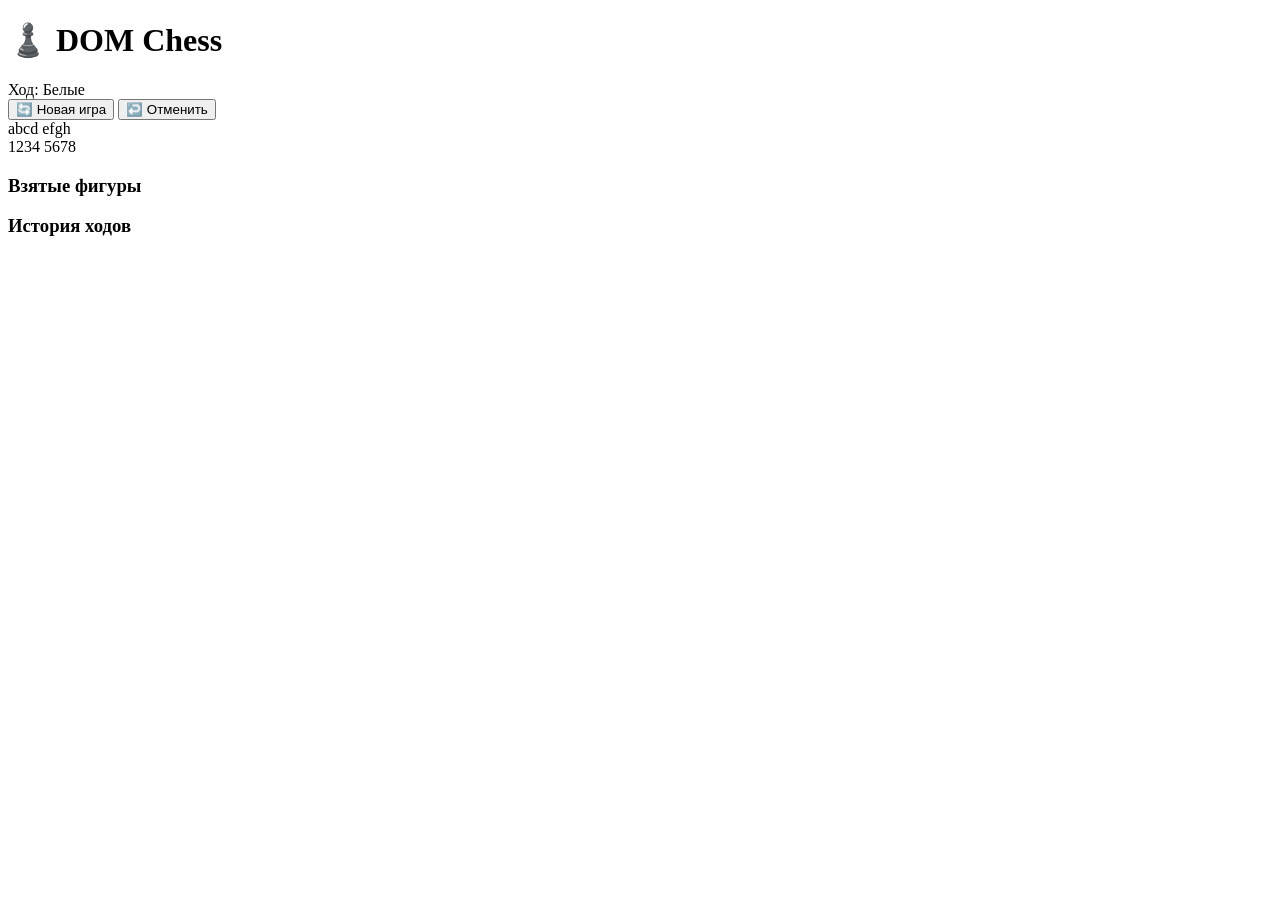
==== chess-game/index.html @ efec9c12 "Create index.html" ====
<!DOCTYPE html>
<html lang="ru">
<head>
    <meta charset="UTF-8">
    <meta name="viewport" content="width=device-width, initial-scale=1.0">
    <title>DOM Chess | Современные шахматы</title>
    <link rel="stylesheet" href="css/style.css">
</head>
<body>
    <div class="chess-container">
        <div class="game-header">
            <h1>♟️ DOM Chess</h1>
            <div class="game-status">
                <div class="turn-indicator">
                    <span class="turn-label">Ход:</span>
                    <span class="turn-player white-turn">Белые</span>
                </div>
                <div class="game-controls">
                    <button class="btn new-game-btn" id="newGameBtn">🔄 Новая игра</button>
                    <button class="btn undo-btn" id="undoBtn">↩️ Отменить</button>
                </div>
            </div>
        </div>

        <div class="board-wrapper">
            <div class="board-container">
                <div class="board" id="chessBoard"></div>
                <div class="coordinates">
                    <div class="files">
                        <span>a</span><span>b</span><span>c</span><span>d</span>
                        <span>e</span><span>f</span><span>g</span><span>h</span>
                    </div>
                    <div class="ranks">
                        <span>1</span><span>2</span><span>3</span><span>4</span>
                        <span>5</span><span>6</span><span>7</span><span>8</span>
                    </div>
                </div>
            </div>

            <div class="captured-pieces">
                <h3>Взятые фигуры</h3>
                <div class="captured-white"></div>
                <div class="captured-black"></div>
            </div>
        </div>

        <div class="game-footer">
            <div class="move-history">
                <h3>История ходов</h3>
                <div class="moves-list" id="moveHistory"></div>
            </div>
        </div>
    </div>

    <script src="js/utils.js"></script>
    <script src="js/pieces.js"></script>
    <script src="js/board.js"></script>
    <script src="js/game.js"></script>
</body>
</html>
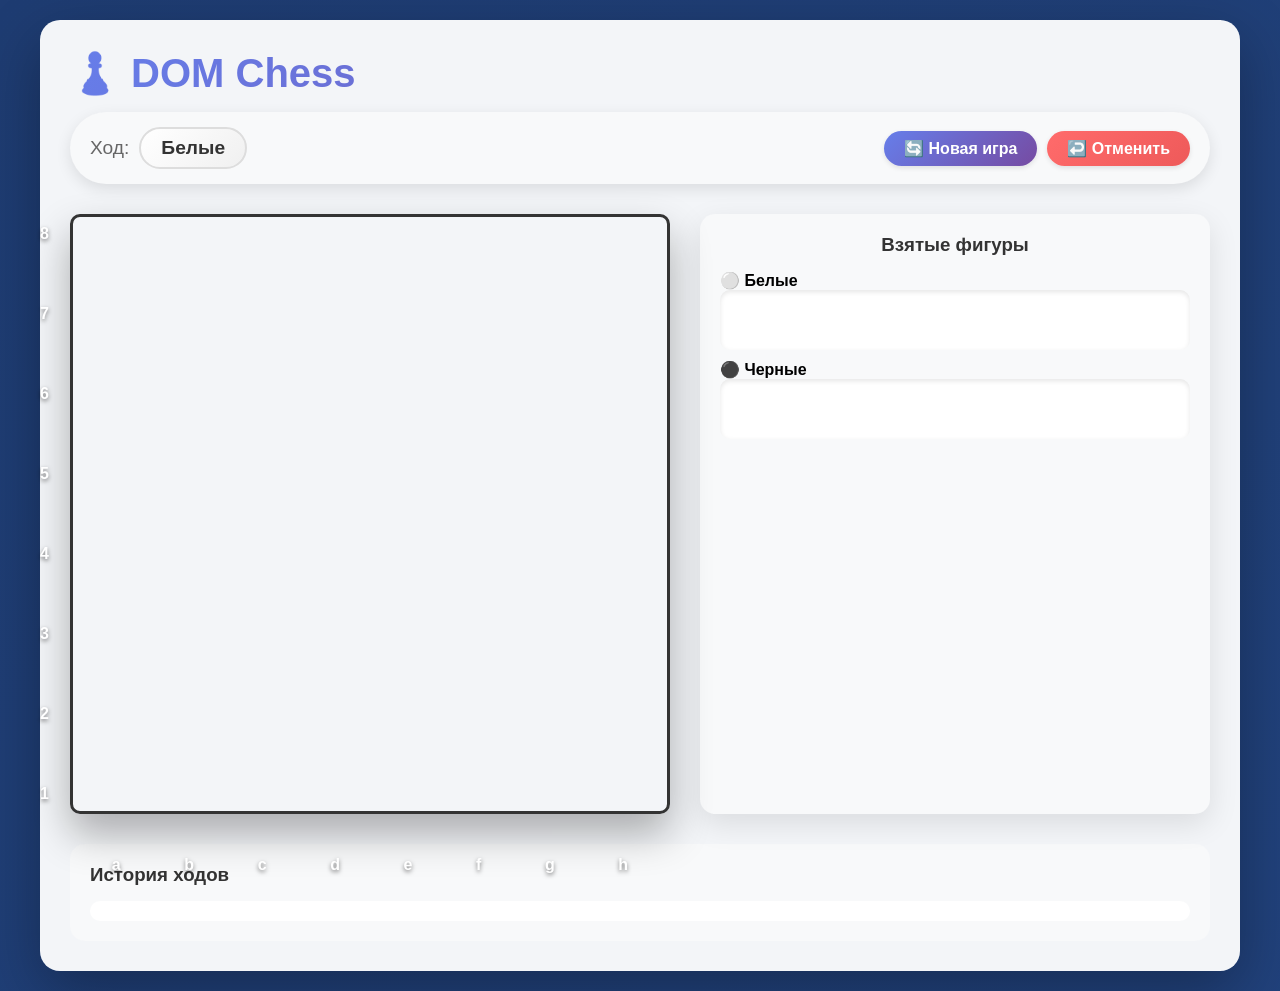
==== commit 68af46f0: "Update index.html" ====
--- a/chess-game/index.html
+++ b/chess-game/index.html
@@ -3,24 +3,24 @@
 <head>
     <meta charset="UTF-8">
     <meta name="viewport" content="width=device-width, initial-scale=1.0">
-    <title>DOM Chess | Современные шахматы</title>
+    <title>DOM Chess | Практическая работа №5</title>
     <link rel="stylesheet" href="css/style.css">
 </head>
 <body>
     <div class="chess-container">
-        <div class="game-header">
+        <header class="game-header">
             <h1>♟️ DOM Chess</h1>
             <div class="game-status">
                 <div class="turn-indicator">
                     <span class="turn-label">Ход:</span>
-                    <span class="turn-player white-turn">Белые</span>
+                    <span class="turn-player white-turn" id="turnIndicator">Белые</span>
                 </div>
                 <div class="game-controls">
                     <button class="btn new-game-btn" id="newGameBtn">🔄 Новая игра</button>
                     <button class="btn undo-btn" id="undoBtn">↩️ Отменить</button>
                 </div>
             </div>
-        </div>
+        </header>
 
         <div class="board-wrapper">
             <div class="board-container">
@@ -31,25 +31,31 @@
                         <span>e</span><span>f</span><span>g</span><span>h</span>
                     </div>
                     <div class="ranks">
-                        <span>1</span><span>2</span><span>3</span><span>4</span>
-                        <span>5</span><span>6</span><span>7</span><span>8</span>
+                        <span>8</span><span>7</span><span>6</span><span>5</span>
+                        <span>4</span><span>3</span><span>2</span><span>1</span>
                     </div>
                 </div>
             </div>
 
             <div class="captured-pieces">
                 <h3>Взятые фигуры</h3>
-                <div class="captured-white"></div>
-                <div class="captured-black"></div>
+                <div class="captured-section">
+                    <h4>⚪ Белые</h4>
+                    <div class="captured-white" id="capturedWhite"></div>
+                </div>
+                <div class="captured-section">
+                    <h4>⚫ Черные</h4>
+                    <div class="captured-black" id="capturedBlack"></div>
+                </div>
             </div>
         </div>
 
-        <div class="game-footer">
+        <footer class="game-footer">
             <div class="move-history">
                 <h3>История ходов</h3>
                 <div class="moves-list" id="moveHistory"></div>
             </div>
-        </div>
+        </footer>
     </div>
 
     <script src="js/utils.js"></script>
--- a/chess-game/css/style.css
+++ b/chess-game/css/style.css
@@ -0,0 +1,468 @@
+/* Современный дизайн с анимациями */
+* {
+    margin: 0;
+    padding: 0;
+    box-sizing: border-box;
+}
+
+body {
+    font-family: 'Segoe UI', Tahoma, Geneva, Verdana, sans-serif;
+    background: linear-gradient(135deg, #1e3c72 0%, #2a5298 100%);
+    min-height: 100vh;
+    display: flex;
+    justify-content: center;
+    align-items: center;
+    padding: 20px;
+    animation: gradientBG 15s ease infinite;
+    background-size: 400% 400%;
+}
+
+@keyframes gradientBG {
+    0% { background-position: 0% 50%; }
+    50% { background-position: 100% 50%; }
+    100% { background-position: 0% 50%; }
+}
+
+.chess-container {
+    max-width: 1200px;
+    width: 100%;
+    background: rgba(255, 255, 255, 0.95);
+    backdrop-filter: blur(10px);
+    border-radius: 20px;
+    padding: 30px;
+    box-shadow: 0 20px 60px rgba(0, 0, 0, 0.3);
+    animation: slideUp 0.8s cubic-bezier(0.68, -0.55, 0.265, 1.55);
+}
+
+@keyframes slideUp {
+    from {
+        opacity: 0;
+        transform: translateY(50px);
+    }
+    to {
+        opacity: 1;
+        transform: translateY(0);
+    }
+}
+
+.game-header {
+    margin-bottom: 30px;
+}
+
+.game-header h1 {
+    font-size: 2.5em;
+    background: linear-gradient(135deg, #667eea, #764ba2);
+    -webkit-background-clip: text;
+    -webkit-text-fill-color: transparent;
+    margin-bottom: 15px;
+    animation: titleGlow 2s ease-in-out infinite;
+}
+
+@keyframes titleGlow {
+    0%, 100% { filter: drop-shadow(0 0 5px rgba(102, 126, 234, 0.3)); }
+    50% { filter: drop-shadow(0 0 20px rgba(102, 126, 234, 0.6)); }
+}
+
+.game-status {
+    display: flex;
+    justify-content: space-between;
+    align-items: center;
+    flex-wrap: wrap;
+    gap: 20px;
+    background: #f8f9fa;
+    padding: 15px 20px;
+    border-radius: 50px;
+    box-shadow: 0 5px 15px rgba(0, 0, 0, 0.1);
+}
+
+.turn-indicator {
+    display: flex;
+    align-items: center;
+    gap: 10px;
+    font-size: 1.2em;
+}
+
+.turn-label {
+    color: #666;
+    font-weight: 500;
+}
+
+.turn-player {
+    padding: 8px 20px;
+    border-radius: 30px;
+    font-weight: 600;
+    transition: all 0.3s ease;
+    position: relative;
+    overflow: hidden;
+}
+
+.turn-player::before {
+    content: '';
+    position: absolute;
+    top: 0;
+    left: -100%;
+    width: 100%;
+    height: 100%;
+    background: linear-gradient(90deg, transparent, rgba(255, 255, 255, 0.3), transparent);
+    transition: left 0.5s ease;
+}
+
+.turn-player:hover::before {
+    left: 100%;
+}
+
+.white-turn {
+    background: linear-gradient(135deg, #fff, #f0f0f0);
+    color: #333;
+    border: 2px solid #ddd;
+}
+
+.black-turn {
+    background: linear-gradient(135deg, #333, #000);
+    color: white;
+    border: 2px solid #666;
+}
+
+.game-controls {
+    display: flex;
+    gap: 10px;
+}
+
+.btn {
+    padding: 8px 20px;
+    border: none;
+    border-radius: 30px;
+    font-size: 1em;
+    font-weight: 600;
+    cursor: pointer;
+    transition: all 0.3s cubic-bezier(0.68, -0.55, 0.265, 1.55);
+    background: white;
+    color: #333;
+    box-shadow: 0 2px 5px rgba(0, 0, 0, 0.1);
+}
+
+.btn:hover {
+    transform: translateY(-2px) scale(1.05);
+    box-shadow: 0 5px 15px rgba(0, 0, 0, 0.2);
+}
+
+.btn:active {
+    transform: translateY(0) scale(0.95);
+}
+
+.new-game-btn {
+    background: linear-gradient(135deg, #667eea, #764ba2);
+    color: white;
+}
+
+.undo-btn {
+    background: linear-gradient(135deg, #ff6b6b, #ee5a5a);
+    color: white;
+}
+
+.board-wrapper {
+    display: flex;
+    gap: 30px;
+    margin-top: 30px;
+    flex-wrap: wrap;
+}
+
+.board-container {
+    position: relative;
+    flex: 0 0 auto;
+}
+
+.board {
+    display: grid;
+    grid-template-columns: repeat(8, 1fr);
+    width: 600px;
+    height: 600px;
+    border: 3px solid #333;
+    border-radius: 10px;
+    overflow: hidden;
+    box-shadow: 0 20px 40px rgba(0, 0, 0, 0.3);
+    transition: transform 0.3s ease;
+}
+
+.board:hover {
+    transform: scale(1.02);
+}
+
+.cell {
+    display: flex;
+    justify-content: center;
+    align-items: center;
+    font-size: 2.5em;
+    cursor: pointer;
+    transition: all 0.3s cubic-bezier(0.68, -0.55, 0.265, 1.55);
+    position: relative;
+    user-select: none;
+}
+
+.cell::after {
+    content: '';
+    position: absolute;
+    top: 0;
+    left: 0;
+    right: 0;
+    bottom: 0;
+    pointer-events: none;
+    border-radius: 50%;
+    transform: scale(0);
+    transition: transform 0.3s ease;
+}
+
+.cell.light {
+    background-color: #f0d9b5;
+}
+
+.cell.dark {
+    background-color: #b58863;
+}
+
+.cell.selected {
+    box-shadow: inset 0 0 0 4px #ffd700;
+    transform: scale(1.05);
+    z-index: 10;
+}
+
+.cell.valid-move {
+    cursor: pointer;
+}
+
+.cell.valid-move::after {
+    content: '';
+    position: absolute;
+    width: 20px;
+    height: 20px;
+    background: rgba(0, 255, 0, 0.4);
+    border-radius: 50%;
+    transform: scale(1);
+    animation: pulse 1.5s ease-in-out infinite;
+}
+
+.cell.valid-capture::after {
+    content: '';
+    position: absolute;
+    width: 30px;
+    height: 30px;
+    border: 3px solid rgba(255, 0, 0, 0.6);
+    border-radius: 50%;
+    transform: scale(1);
+    animation: pulse-red 1.5s ease-in-out infinite;
+}
+
+.cell.in-check {
+    background-color: rgba(255, 0, 0, 0.3) !important;
+    animation: shake 0.5s ease-in-out;
+}
+
+@keyframes pulse {
+    0%, 100% { transform: scale(0.8); opacity: 0.5; }
+    50% { transform: scale(1.2); opacity: 1; }
+}
+
+@keyframes pulse-red {
+    0%, 100% { transform: scale(0.9); opacity: 0.7; }
+    50% { transform: scale(1.1); opacity: 1; }
+}
+
+@keyframes shake {
+    0%, 100% { transform: translateX(0); }
+    25% { transform: translateX(-5px); }
+    75% { transform: translateX(5px); }
+}
+
+.cell:hover:not(.selected) {
+    transform: scale(1.1);
+    z-index: 20;
+    box-shadow: 0 0 20px rgba(0, 0, 0, 0.3);
+}
+
+.coordinates {
+    position: absolute;
+    top: -30px;
+    left: 0;
+    right: 0;
+    bottom: -30px;
+    pointer-events: none;
+}
+
+.files {
+    position: absolute;
+    bottom: -30px;
+    left: 0;
+    right: 0;
+    display: flex;
+    justify-content: space-around;
+    padding: 0 10px;
+    color: white;
+    font-weight: 600;
+    text-shadow: 0 2px 4px rgba(0, 0, 0, 0.5);
+}
+
+.ranks {
+    position: absolute;
+    top: 0;
+    left: -30px;
+    bottom: 0;
+    display: flex;
+    flex-direction: column;
+    justify-content: space-around;
+    padding: 10px 0;
+    color: white;
+    font-weight: 600;
+    text-shadow: 0 2px 4px rgba(0, 0, 0, 0.5);
+}
+
+.captured-pieces {
+    flex: 1;
+    min-width: 200px;
+    background: #f8f9fa;
+    border-radius: 15px;
+    padding: 20px;
+    box-shadow: 0 10px 30px rgba(0, 0, 0, 0.1);
+}
+
+.captured-pieces h3 {
+    color: #333;
+    margin-bottom: 15px;
+    text-align: center;
+}
+
+.captured-white, .captured-black {
+    min-height: 60px;
+    background: white;
+    border-radius: 10px;
+    padding: 10px;
+    margin-bottom: 10px;
+    font-size: 1.5em;
+    display: flex;
+    flex-wrap: wrap;
+    gap: 5px;
+    box-shadow: inset 0 2px 5px rgba(0, 0, 0, 0.1);
+}
+
+.game-footer {
+    margin-top: 30px;
+}
+
+.move-history {
+    background: #f8f9fa;
+    border-radius: 15px;
+    padding: 20px;
+}
+
+.move-history h3 {
+    color: #333;
+    margin-bottom: 15px;
+}
+
+.moves-list {
+    max-height: 100px;
+    overflow-y: auto;
+    display: flex;
+    flex-wrap: wrap;
+    gap: 10px;
+    padding: 10px;
+    background: white;
+    border-radius: 10px;
+    font-family: monospace;
+}
+
+.move-item {
+    padding: 5px 10px;
+    background: linear-gradient(135deg, #667eea, #764ba2);
+    color: white;
+    border-radius: 5px;
+    font-size: 0.9em;
+    animation: slideIn 0.3s ease-out;
+}
+
+@keyframes slideIn {
+    from {
+        opacity: 0;
+        transform: translateX(-20px);
+    }
+    to {
+        opacity: 1;
+        transform: translateX(0);
+    }
+}
+
+/* Адаптивность */
+@media (max-width: 900px) {
+    .board-wrapper {
+        justify-content: center;
+    }
+    
+    .board {
+        width: 500px;
+        height: 500px;
+    }
+    
+    .cell {
+        font-size: 2em;
+    }
+}
+
+@media (max-width: 600px) {
+    .board {
+        width: 350px;
+        height: 350px;
+    }
+    
+    .cell {
+        font-size: 1.5em;
+    }
+    
+    .game-status {
+        flex-direction: column;
+    }
+    
+    .coordinates {
+        display: none;
+    }
+}
+
+/* Анимация для фигур */
+@keyframes pieceAppear {
+    from {
+        opacity: 0;
+        transform: scale(0);
+    }
+    to {
+        opacity: 1;
+        transform: scale(1);
+    }
+}
+
+.cell {
+    animation: pieceAppear 0.5s ease-out;
+}
+
+/* Стили для уведомлений */
+.notification {
+    position: fixed;
+    top: 20px;
+    right: 20px;
+    padding: 15px 25px;
+    background: linear-gradient(135deg, #667eea, #764ba2);
+    color: white;
+    border-radius: 50px;
+    font-weight: 600;
+    box-shadow: 0 10px 30px rgba(0, 0, 0, 0.3);
+    animation: slideInRight 0.3s ease-out;
+    z-index: 1000;
+}
+
+@keyframes slideInRight {
+    from {
+        transform: translateX(100%);
+        opacity: 0;
+    }
+    to {
+        transform: translateX(0);
+        opacity: 1;
+    }
+}
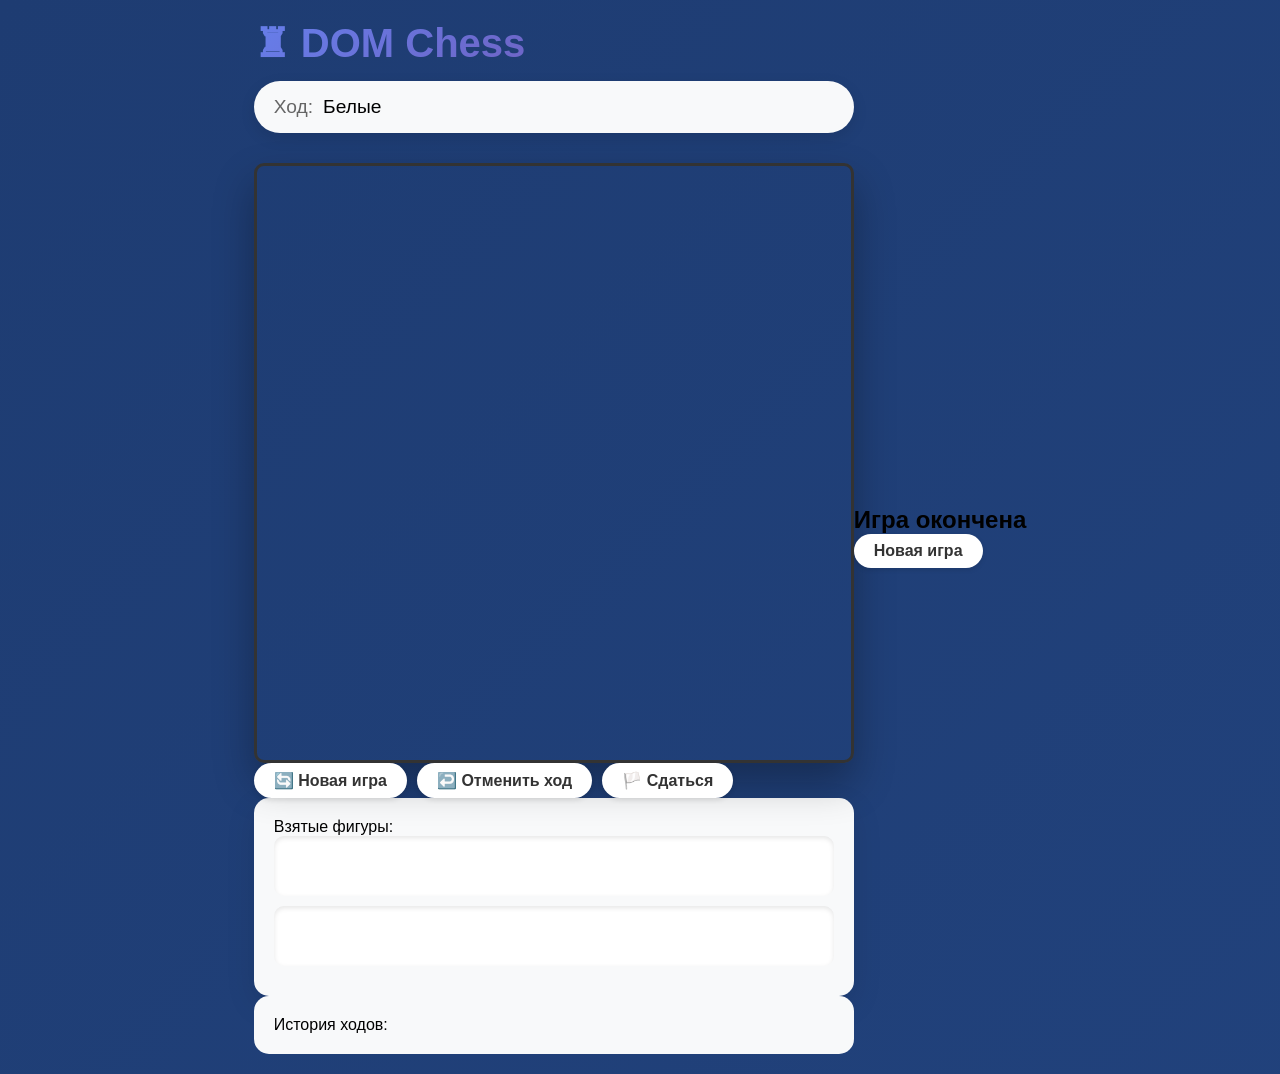
==== commit e279e689: "Update index.html" ====
--- a/chess-game/index.html
+++ b/chess-game/index.html
@@ -3,59 +3,51 @@
 <head>
     <meta charset="UTF-8">
     <meta name="viewport" content="width=device-width, initial-scale=1.0">
-    <title>DOM Chess | Практическая работа №5</title>
+    <title>♜ DOM Chess | Современные шахматы</title>
     <link rel="stylesheet" href="css/style.css">
 </head>
 <body>
-    <div class="chess-container">
-        <header class="game-header">
-            <h1>♟️ DOM Chess</h1>
+    <div class="game-container">
+        <div class="game-header">
+            <h1>♜ DOM Chess</h1>
             <div class="game-status">
                 <div class="turn-indicator">
                     <span class="turn-label">Ход:</span>
-                    <span class="turn-player white-turn" id="turnIndicator">Белые</span>
+                    <span class="current-player" id="currentPlayer">Белые</span>
                 </div>
-                <div class="game-controls">
-                    <button class="btn new-game-btn" id="newGameBtn">🔄 Новая игра</button>
-                    <button class="btn undo-btn" id="undoBtn">↩️ Отменить</button>
-                </div>
-            </div>
-        </header>
-
-        <div class="board-wrapper">
-            <div class="board-container">
-                <div class="board" id="chessBoard"></div>
-                <div class="coordinates">
-                    <div class="files">
-                        <span>a</span><span>b</span><span>c</span><span>d</span>
-                        <span>e</span><span>f</span><span>g</span><span>h</span>
-                    </div>
-                    <div class="ranks">
-                        <span>8</span><span>7</span><span>6</span><span>5</span>
-                        <span>4</span><span>3</span><span>2</span><span>1</span>
-                    </div>
-                </div>
-            </div>
-
-            <div class="captured-pieces">
-                <h3>Взятые фигуры</h3>
-                <div class="captured-section">
-                    <h4>⚪ Белые</h4>
-                    <div class="captured-white" id="capturedWhite"></div>
-                </div>
-                <div class="captured-section">
-                    <h4>⚫ Черные</h4>
-                    <div class="captured-black" id="capturedBlack"></div>
-                </div>
+                <div class="check-indicator" id="checkIndicator" style="display: none;">⚡ Шах!</div>
             </div>
         </div>
 
-        <footer class="game-footer">
-            <div class="move-history">
-                <h3>История ходов</h3>
-                <div class="moves-list" id="moveHistory"></div>
+        <div class="board-wrapper">
+            <div class="board" id="chessBoard"></div>
+        </div>
+
+        <div class="game-controls">
+            <button class="btn" id="newGameBtn">🔄 Новая игра</button>
+            <button class="btn" id="undoBtn" disabled>↩️ Отменить ход</button>
+            <button class="btn" id="resignBtn">🏳️ Сдаться</button>
+        </div>
+
+        <div class="captured-pieces">
+            <div class="captured-title">Взятые фигуры:</div>
+            <div class="captured-container">
+                <div class="captured-white" id="capturedWhite"></div>
+                <div class="captured-black" id="capturedBlack"></div>
             </div>
-        </footer>
+        </div>
+
+        <div class="move-history">
+            <div class="history-title">История ходов:</div>
+            <div class="history-list" id="moveHistory"></div>
+        </div>
+    </div>
+
+    <div class="modal" id="gameOverModal">
+        <div class="modal-content">
+            <h2 id="gameOverMessage">Игра окончена</h2>
+            <button class="btn" id="modalNewGameBtn">Новая игра</button>
+        </div>
     </div>
 
     <script src="js/utils.js"></script>
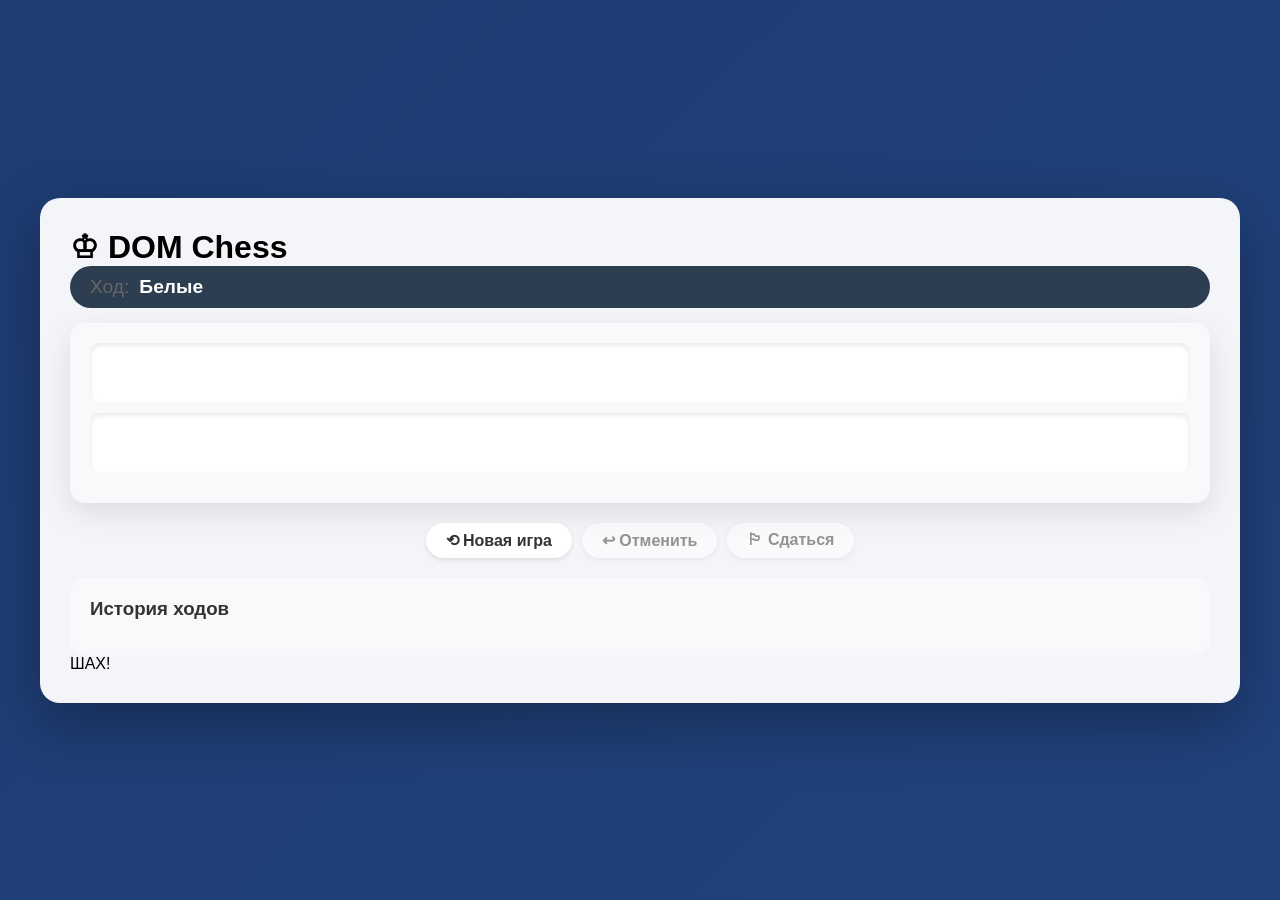
==== commit 27437ae6: "Update index.html" ====
--- a/chess-game/index.html
+++ b/chess-game/index.html
@@ -3,51 +3,38 @@
 <head>
     <meta charset="UTF-8">
     <meta name="viewport" content="width=device-width, initial-scale=1.0">
-    <title>♜ DOM Chess | Современные шахматы</title>
+    <title>♜ DOM Chess | Практическая работа №5</title>
     <link rel="stylesheet" href="css/style.css">
 </head>
 <body>
     <div class="game-container">
-        <div class="game-header">
-            <h1>♜ DOM Chess</h1>
-            <div class="game-status">
-                <div class="turn-indicator">
-                    <span class="turn-label">Ход:</span>
-                    <span class="current-player" id="currentPlayer">Белые</span>
-                </div>
-                <div class="check-indicator" id="checkIndicator" style="display: none;">⚡ Шах!</div>
+        <h1>♔ DOM Chess</h1>
+        
+        <div class="game-info">
+            <div class="turn-indicator">
+                <span class="turn-label">Ход:</span>
+                <span id="current-turn" class="turn-white">Белые</span>
+            </div>
+            <div class="captured-pieces">
+                <div class="captured-white"></div>
+                <div class="captured-black"></div>
+            </div>
+            <div class="game-controls">
+                <button id="new-game-btn" class="btn">⟲ Новая игра</button>
+                <button id="undo-btn" class="btn" disabled>↩ Отменить</button>
+                <button id="resign-btn" class="btn" disabled>🏳 Сдаться</button>
             </div>
         </div>
 
-        <div class="board-wrapper">
-            <div class="board" id="chessBoard"></div>
+        <div id="chessboard" class="chessboard"></div>
+
+        <div class="move-history">
+            <h3>История ходов</h3>
+            <div id="move-list" class="move-list"></div>
         </div>
 
-        <div class="game-controls">
-            <button class="btn" id="newGameBtn">🔄 Новая игра</button>
-            <button class="btn" id="undoBtn" disabled>↩️ Отменить ход</button>
-            <button class="btn" id="resignBtn">🏳️ Сдаться</button>
-        </div>
-
-        <div class="captured-pieces">
-            <div class="captured-title">Взятые фигуры:</div>
-            <div class="captured-container">
-                <div class="captured-white" id="capturedWhite"></div>
-                <div class="captured-black" id="capturedBlack"></div>
-            </div>
-        </div>
-
-        <div class="move-history">
-            <div class="history-title">История ходов:</div>
-            <div class="history-list" id="moveHistory"></div>
-        </div>
-    </div>
-
-    <div class="modal" id="gameOverModal">
-        <div class="modal-content">
-            <h2 id="gameOverMessage">Игра окончена</h2>
-            <button class="btn" id="modalNewGameBtn">Новая игра</button>
-        </div>
+        <div id="check-message" class="check-message hidden">ШАХ!</div>
+        <div id="game-over-message" class="game-over-message hidden"></div>
     </div>
 
     <script src="js/utils.js"></script>
--- a/chess-game/css/style.css
+++ b/chess-game/css/style.css
@@ -1,4 +1,311 @@
-/* Современный дизайн с анимациями */
+* {
+    margin: 0;
+    padding: 0;
+    box-sizing: border-box;
+}
+
+:root {
+    --light-square: #f0d9b5;
+    --dark-square: #b58863;
+    --highlight-move: rgba(144, 238, 144, 0.6);
+    --highlight-capture: rgba(255, 99, 71, 0.6);
+    --selected-border: #4a90e2;
+    --check-bg: rgba(255, 0, 0, 0.3);
+    --hover-bg: rgba(255, 255, 255, 0.3);
+    --primary-color: #2c3e50;
+    --accent-color: #e67e22;
+    --text-light: #ecf0f1;
+    --text-dark: #2c3e50;
+}
+
+body {
+    font-family: -apple-system, BlinkMacSystemFont, 'Segoe UI', Roboto, Oxygen, Ubuntu, sans-serif;
+    background: linear-gradient(135deg, #667eea 0%, #764ba2 100%);
+    min-height: 100vh;
+    display: flex;
+    justify-content: center;
+    align-items: center;
+    padding: 20px;
+}
+
+.game-container {
+    max-width: 1200px;
+    width: 100%;
+    background: rgba(255, 255, 255, 0.95);
+    border-radius: 20px;
+    padding: 30px;
+    box-shadow: 0 20px 60px rgba(0, 0, 0, 0.3);
+}
+
+.game-header {
+    display: flex;
+    justify-content: space-between;
+    align-items: center;
+    margin-bottom: 20px;
+}
+
+.game-header h1 {
+    color: var(--primary-color);
+    font-size: 2em;
+    display: flex;
+    align-items: center;
+    gap: 10px;
+}
+
+.game-status {
+    display: flex;
+    gap: 20px;
+    align-items: center;
+}
+
+.turn-indicator {
+    background: var(--primary-color);
+    color: white;
+    padding: 10px 20px;
+    border-radius: 30px;
+    font-weight: bold;
+}
+
+.current-player {
+    color: var(--accent-color);
+    margin-left: 5px;
+}
+
+.check-indicator {
+    background: #e74c3c;
+    color: white;
+    padding: 10px 20px;
+    border-radius: 30px;
+    font-weight: bold;
+    animation: pulse 1s infinite;
+}
+
+@keyframes pulse {
+    0%, 100% { transform: scale(1); }
+    50% { transform: scale(1.05); }
+}
+
+.board-wrapper {
+    display: flex;
+    justify-content: center;
+    margin: 20px 0;
+}
+
+.board {
+    display: grid;
+    grid-template-columns: repeat(8, 1fr);
+    width: 600px;
+    height: 600px;
+    border: 3px solid var(--primary-color);
+    border-radius: 10px;
+    overflow: hidden;
+    box-shadow: 0 10px 30px rgba(0, 0, 0, 0.2);
+}
+
+.cell {
+    position: relative;
+    display: flex;
+    justify-content: center;
+    align-items: center;
+    font-size: 2.5em;
+    cursor: pointer;
+    transition: all 0.2s ease;
+}
+
+.cell::before {
+    content: '';
+    position: absolute;
+    top: 0;
+    left: 0;
+    right: 0;
+    bottom: 0;
+    pointer-events: none;
+}
+
+.cell:hover::before {
+    background: var(--hover-bg);
+}
+
+.cell.light {
+    background-color: var(--light-square);
+}
+
+.cell.dark {
+    background-color: var(--dark-square);
+}
+
+.cell.selected {
+    border: 3px solid var(--selected-border);
+}
+
+.cell.highlight-move::before {
+    background: var(--highlight-move);
+    border-radius: 50%;
+    width: 30%;
+    height: 30%;
+    margin: auto;
+}
+
+.cell.highlight-capture::before {
+    background: var(--highlight-capture);
+    border: 2px solid #ff4444;
+}
+
+.cell.check {
+    background-color: var(--check-bg) !important;
+}
+
+.game-controls {
+    display: flex;
+    gap: 10px;
+    justify-content: center;
+    margin: 20px 0;
+}
+
+.btn {
+    background: var(--primary-color);
+    color: white;
+    border: none;
+    padding: 12px 30px;
+    border-radius: 30px;
+    font-size: 1em;
+    font-weight: bold;
+    cursor: pointer;
+    transition: all 0.3s ease;
+    display: flex;
+    align-items: center;
+    gap: 5px;
+}
+
+.btn:hover:not(:disabled) {
+    background: var(--accent-color);
+    transform: translateY(-2px);
+    box-shadow: 0 5px 15px rgba(0, 0, 0, 0.2);
+}
+
+.btn:disabled {
+    opacity: 0.5;
+    cursor: not-allowed;
+}
+
+.captured-pieces {
+    background: rgba(44, 62, 80, 0.1);
+    padding: 15px;
+    border-radius: 10px;
+    margin: 15px 0;
+}
+
+.captured-title {
+    font-weight: bold;
+    margin-bottom: 10px;
+    color: var(--primary-color);
+}
+
+.captured-container {
+    display: flex;
+    gap: 20px;
+}
+
+.captured-white, .captured-black {
+    font-size: 2em;
+    display: flex;
+    gap: 5px;
+    flex-wrap: wrap;
+}
+
+.move-history {
+    background: rgba(44, 62, 80, 0.1);
+    padding: 15px;
+    border-radius: 10px;
+    max-height: 150px;
+    overflow-y: auto;
+}
+
+.history-title {
+    font-weight: bold;
+    margin-bottom: 10px;
+    color: var(--primary-color);
+}
+
+.history-list {
+    display: flex;
+    flex-wrap: wrap;
+    gap: 10px;
+}
+
+.history-item {
+    background: white;
+    padding: 5px 10px;
+    border-radius: 5px;
+    font-family: monospace;
+    box-shadow: 0 2px 5px rgba(0, 0, 0, 0.1);
+}
+
+.modal {
+    display: none;
+    position: fixed;
+    top: 0;
+    left: 0;
+    width: 100%;
+    height: 100%;
+    background: rgba(0, 0, 0, 0.5);
+    justify-content: center;
+    align-items: center;
+    z-index: 1000;
+}
+
+.modal-content {
+    background: white;
+    padding: 40px;
+    border-radius: 20px;
+    text-align: center;
+    max-width: 400px;
+}
+
+.modal-content h2 {
+    margin-bottom: 20px;
+    color: var(--primary-color);
+}
+
+@media (max-width: 768px) {
+    .board {
+        width: 400px;
+        height: 400px;
+    }
+
+    .game-container {
+        padding: 15px;
+    }
+
+    .cell {
+        font-size: 1.8em;
+    }
+
+    .btn {
+        padding: 10px 20px;
+        font-size: 0.9em;
+    }
+}
+
+@media (max-width: 480px) {
+    .board {
+        width: 300px;
+        height: 300px;
+    }
+
+    .cell {
+        font-size: 1.3em;
+    }
+
+    .game-header h1 {
+        font-size: 1.5em;
+    }
+
+    .turn-indicator {
+        padding: 8px 15px;
+        font-size: 0.9em;
+    }
+}/* Современный дизайн с анимациями */
 * {
     margin: 0;
     padding: 0;
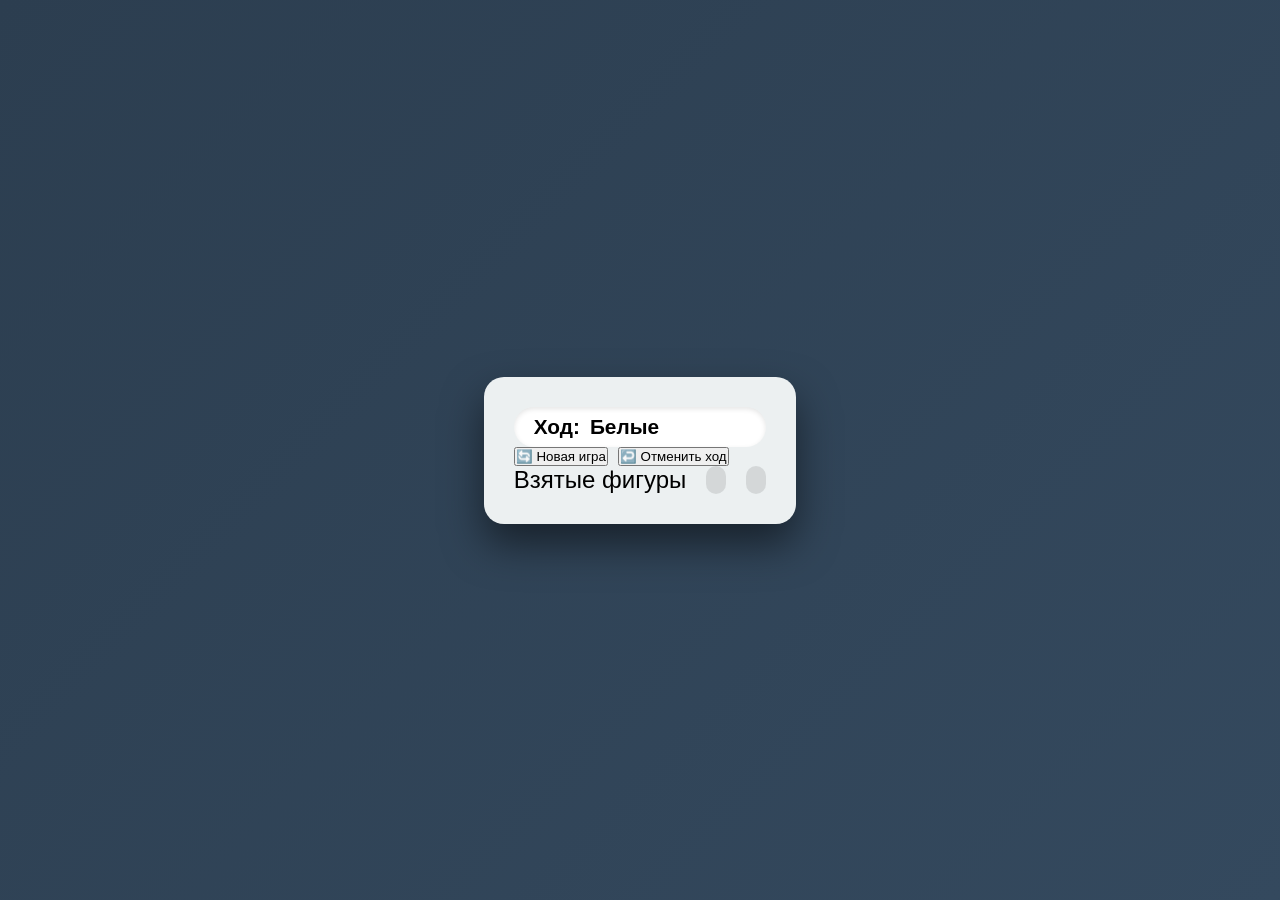
==== commit bc911b90: "Update index.html" ====
--- a/chess-game/index.html
+++ b/chess-game/index.html
@@ -2,44 +2,37 @@
 <html lang="ru">
 <head>
     <meta charset="UTF-8">
-    <meta name="viewport" content="width=device-width, initial-scale=1.0">
-    <title>♜ DOM Chess | Практическая работа №5</title>
+    <meta name="viewport" content="width=device-width, initial-scale=1.0, user-scalable=no">
+    <title>DOM Chess - Шахматы на JavaScript</title>
     <link rel="stylesheet" href="css/style.css">
 </head>
 <body>
-    <div class="game-container">
-        <h1>♔ DOM Chess</h1>
-        
-        <div class="game-info">
-            <div class="turn-indicator">
-                <span class="turn-label">Ход:</span>
-                <span id="current-turn" class="turn-white">Белые</span>
+    <div class="container">
+        <div class="game-container">
+            <div class="info-panel">
+                <div class="player-turn">
+                    <div class="turn-indicator">
+                        <span class="turn-text">Ход:</span>
+                        <span class="current-player">Белые</span>
+                    </div>
+                    <div class="turn-color-indicator white-turn"></div>
+                </div>
+                <div class="game-controls">
+                    <button id="newGameBtn" class="control-btn">🔄 Новая игра</button>
+                    <button id="undoBtn" class="control-btn">↩️ Отменить ход</button>
+                </div>
+                <div class="game-status">
+                    <div class="status-message"></div>
+                </div>
             </div>
+            <div id="chessBoard" class="chess-board"></div>
             <div class="captured-pieces">
+                <div class="captured-title">Взятые фигуры</div>
                 <div class="captured-white"></div>
                 <div class="captured-black"></div>
             </div>
-            <div class="game-controls">
-                <button id="new-game-btn" class="btn">⟲ Новая игра</button>
-                <button id="undo-btn" class="btn" disabled>↩ Отменить</button>
-                <button id="resign-btn" class="btn" disabled>🏳 Сдаться</button>
-            </div>
         </div>
-
-        <div id="chessboard" class="chessboard"></div>
-
-        <div class="move-history">
-            <h3>История ходов</h3>
-            <div id="move-list" class="move-list"></div>
-        </div>
-
-        <div id="check-message" class="check-message hidden">ШАХ!</div>
-        <div id="game-over-message" class="game-over-message hidden"></div>
     </div>
-
-    <script src="js/utils.js"></script>
-    <script src="js/pieces.js"></script>
-    <script src="js/board.js"></script>
-    <script src="js/game.js"></script>
+    <script type="module" src="js/game.js"></script>
 </body>
 </html>
--- a/chess-game/css/style.css
+++ b/chess-game/css/style.css
@@ -2,25 +2,12 @@
     margin: 0;
     padding: 0;
     box-sizing: border-box;
-}
-
-:root {
-    --light-square: #f0d9b5;
-    --dark-square: #b58863;
-    --highlight-move: rgba(144, 238, 144, 0.6);
-    --highlight-capture: rgba(255, 99, 71, 0.6);
-    --selected-border: #4a90e2;
-    --check-bg: rgba(255, 0, 0, 0.3);
-    --hover-bg: rgba(255, 255, 255, 0.3);
-    --primary-color: #2c3e50;
-    --accent-color: #e67e22;
-    --text-light: #ecf0f1;
-    --text-dark: #2c3e50;
+    user-select: none;
 }
 
 body {
-    font-family: -apple-system, BlinkMacSystemFont, 'Segoe UI', Roboto, Oxygen, Ubuntu, sans-serif;
-    background: linear-gradient(135deg, #667eea 0%, #764ba2 100%);
+    font-family: 'Segoe UI', Tahoma, Geneva, Verdana, sans-serif;
+    background: linear-gradient(135deg, #2c3e50, #34495e);
     min-height: 100vh;
     display: flex;
     justify-content: center;
@@ -29,747 +16,307 @@
 }
 
 .game-container {
-    max-width: 1200px;
-    width: 100%;
-    background: rgba(255, 255, 255, 0.95);
+    background: #ecf0f1;
     border-radius: 20px;
     padding: 30px;
-    box-shadow: 0 20px 60px rgba(0, 0, 0, 0.3);
-}
-
-.game-header {
+    box-shadow: 0 20px 40px rgba(0,0,0,0.5);
+    max-width: 1000px;
+    width: 100%;
+}
+
+h1 {
+    text-align: center;
+    color: #2c3e50;
+    margin-bottom: 20px;
+    font-size: 2.2em;
+    letter-spacing: 2px;
+    text-shadow: 2px 2px 4px rgba(0,0,0,0.1);
+}
+
+.game-info {
     display: flex;
     justify-content: space-between;
     align-items: center;
     margin-bottom: 20px;
-}
-
-.game-header h1 {
-    color: var(--primary-color);
-    font-size: 2em;
+    background: #bdc3c7;
+    padding: 15px 20px;
+    border-radius: 12px;
+    flex-wrap: wrap;
+    gap: 15px;
+}
+
+.turn-indicator {
     display: flex;
     align-items: center;
     gap: 10px;
-}
-
-.game-status {
+    font-size: 1.3em;
+    font-weight: bold;
+    background: white;
+    padding: 8px 20px;
+    border-radius: 30px;
+    box-shadow: inset 0 2px 5px rgba(0,0,0,0.1);
+}
+
+.turn-label {
+    color: #7f8c8d;
+}
+
+.turn-white {
+    color: #f1c40f;
+    text-shadow: 0 2px 4px rgba(0,0,0,0.2);
+}
+
+.turn-black {
+    color: #2c3e50;
+    text-shadow: 0 2px 4px rgba(255,255,255,0.3);
+}
+
+.captured-pieces {
     display: flex;
     gap: 20px;
-    align-items: center;
-}
-
-.turn-indicator {
-    background: var(--primary-color);
-    color: white;
-    padding: 10px 20px;
-    border-radius: 30px;
-    font-weight: bold;
-}
-
-.current-player {
-    color: var(--accent-color);
-    margin-left: 5px;
-}
-
-.check-indicator {
-    background: #e74c3c;
-    color: white;
-    padding: 10px 20px;
-    border-radius: 30px;
-    font-weight: bold;
-    animation: pulse 1s infinite;
-}
-
-@keyframes pulse {
-    0%, 100% { transform: scale(1); }
-    50% { transform: scale(1.05); }
-}
-
-.board-wrapper {
-    display: flex;
-    justify-content: center;
-    margin: 20px 0;
-}
-
-.board {
-    display: grid;
-    grid-template-columns: repeat(8, 1fr);
-    width: 600px;
-    height: 600px;
-    border: 3px solid var(--primary-color);
-    border-radius: 10px;
-    overflow: hidden;
-    box-shadow: 0 10px 30px rgba(0, 0, 0, 0.2);
-}
-
-.cell {
-    position: relative;
-    display: flex;
-    justify-content: center;
-    align-items: center;
-    font-size: 2.5em;
-    cursor: pointer;
-    transition: all 0.2s ease;
-}
-
-.cell::before {
-    content: '';
-    position: absolute;
-    top: 0;
-    left: 0;
-    right: 0;
-    bottom: 0;
-    pointer-events: none;
-}
-
-.cell:hover::before {
-    background: var(--hover-bg);
-}
-
-.cell.light {
-    background-color: var(--light-square);
-}
-
-.cell.dark {
-    background-color: var(--dark-square);
-}
-
-.cell.selected {
-    border: 3px solid var(--selected-border);
-}
-
-.cell.highlight-move::before {
-    background: var(--highlight-move);
-    border-radius: 50%;
-    width: 30%;
-    height: 30%;
-    margin: auto;
-}
-
-.cell.highlight-capture::before {
-    background: var(--highlight-capture);
-    border: 2px solid #ff4444;
-}
-
-.cell.check {
-    background-color: var(--check-bg) !important;
+    font-size: 1.5em;
+}
+
+.captured-white, .captured-black {
+    display: flex;
+    gap: 5px;
+    padding: 5px 10px;
+    background: rgba(0,0,0,0.1);
+    border-radius: 20px;
 }
 
 .game-controls {
     display: flex;
     gap: 10px;
-    justify-content: center;
-    margin: 20px 0;
 }
 
 .btn {
-    background: var(--primary-color);
+    background: #3498db;
     color: white;
     border: none;
-    padding: 12px 30px;
-    border-radius: 30px;
+    padding: 8px 16px;
+    border-radius: 25px;
     font-size: 1em;
     font-weight: bold;
     cursor: pointer;
-    transition: all 0.3s ease;
-    display: flex;
+    transition: all 0.2s;
+    box-shadow: 0 4px 6px rgba(0,0,0,0.2);
+}
+
+.btn:hover:not(:disabled) {
+    background: #2980b9;
+    transform: translateY(-2px);
+    box-shadow: 0 6px 8px rgba(0,0,0,0.3);
+}
+
+.btn:disabled {
+    background: #95a5a6;
+    cursor: not-allowed;
+    opacity: 0.7;
+}
+
+.chessboard {
+    display: grid;
+    grid-template-columns: repeat(8, 1fr);
+    aspect-ratio: 1/1;
+    border: 5px solid #2c3e50;
+    border-radius: 10px;
+    overflow: hidden;
+    box-shadow: 0 10px 20px rgba(0,0,0,0.4);
+    margin-bottom: 20px;
+    min-width: 300px;
+    max-width: 800px;
+    margin-left: auto;
+    margin-right: auto;
+}
+
+.cell {
+    display: flex;
+    justify-content: center;
     align-items: center;
-    gap: 5px;
-}
-
-.btn:hover:not(:disabled) {
-    background: var(--accent-color);
-    transform: translateY(-2px);
-    box-shadow: 0 5px 15px rgba(0, 0, 0, 0.2);
-}
-
-.btn:disabled {
-    opacity: 0.5;
-    cursor: not-allowed;
-}
-
-.captured-pieces {
-    background: rgba(44, 62, 80, 0.1);
+    font-size: clamp(2rem, 5vw, 4rem);
+    cursor: pointer;
+    transition: background-color 0.15s, transform 0.1s;
+    position: relative;
+    aspect-ratio: 1/1;
+}
+
+.cell.light {
+    background-color: #f0d9b5;
+}
+
+.cell.dark {
+    background-color: #b58863;
+}
+
+.cell.highlight-move::before {
+    content: "";
+    position: absolute;
+    width: 25%;
+    height: 25%;
+    background-color: rgba(0, 255, 0, 0.5);
+    border-radius: 50%;
+    z-index: 2;
+    pointer-events: none;
+    box-shadow: 0 0 10px rgba(0,255,0,0.5);
+}
+
+.cell.highlight-capture::before {
+    content: "";
+    position: absolute;
+    width: 80%;
+    height: 80%;
+    border: 4px solid rgba(255, 0, 0, 0.6);
+    border-radius: 50%;
+    z-index: 2;
+    pointer-events: none;
+    box-shadow: 0 0 15px rgba(255,0,0,0.5);
+    background-color: rgba(255, 0, 0, 0.1);
+}
+
+.cell.selected {
+    box-shadow: inset 0 0 0 4px #27ae60, 0 0 15px #27ae60;
+    transform: scale(1.02);
+    z-index: 5;
+}
+
+.cell.check {
+    background-color: rgba(255, 0, 0, 0.5) !important;
+    box-shadow: 0 0 20px red;
+    animation: pulse 1s infinite;
+}
+
+@keyframes pulse {
+    0% { background-color: rgba(255, 0, 0, 0.5); }
+    50% { background-color: rgba(255, 0, 0, 0.8); }
+    100% { background-color: rgba(255, 0, 0, 0.5); }
+}
+
+.cell:hover:not(.selected) {
+    filter: brightness(1.2);
+    transform: scale(1.02);
+    z-index: 4;
+}
+
+/* Unicode фигуры */
+.white-piece {
+    color: white;
+    text-shadow: 2px 2px 4px black, 0 0 10px rgba(0,0,0,0.5);
+    filter: drop-shadow(2px 4px 6px black);
+    font-weight: 900;
+}
+
+.black-piece {
+    color: #222;
+    text-shadow: 2px 2px 4px white, 0 0 10px rgba(255,255,255,0.8);
+    filter: drop-shadow(2px 4px 6px black);
+    font-weight: 900;
+}
+
+.move-history {
+    background: #34495e;
+    border-radius: 12px;
     padding: 15px;
-    border-radius: 10px;
-    margin: 15px 0;
-}
-
-.captured-title {
-    font-weight: bold;
-    margin-bottom: 10px;
-    color: var(--primary-color);
-}
-
-.captured-container {
-    display: flex;
-    gap: 20px;
-}
-
-.captured-white, .captured-black {
-    font-size: 2em;
-    display: flex;
-    gap: 5px;
-    flex-wrap: wrap;
-}
-
-.move-history {
-    background: rgba(44, 62, 80, 0.1);
-    padding: 15px;
-    border-radius: 10px;
+    color: white;
     max-height: 150px;
     overflow-y: auto;
 }
 
-.history-title {
-    font-weight: bold;
+.move-history h3 {
     margin-bottom: 10px;
-    color: var(--primary-color);
-}
-
-.history-list {
+    color: #ecf0f1;
+    text-align: center;
+}
+
+.move-list {
     display: flex;
     flex-wrap: wrap;
-    gap: 10px;
-}
-
-.history-item {
-    background: white;
-    padding: 5px 10px;
-    border-radius: 5px;
-    font-family: monospace;
-    box-shadow: 0 2px 5px rgba(0, 0, 0, 0.1);
-}
-
-.modal {
-    display: none;
-    position: fixed;
-    top: 0;
-    left: 0;
-    width: 100%;
-    height: 100%;
-    background: rgba(0, 0, 0, 0.5);
-    justify-content: center;
-    align-items: center;
-    z-index: 1000;
-}
-
-.modal-content {
-    background: white;
-    padding: 40px;
+    gap: 8px 15px;
+    font-family: 'Courier New', monospace;
+    font-size: 1.1em;
+}
+
+.move-item {
+    background: #2c3e50;
+    padding: 4px 10px;
     border-radius: 20px;
-    text-align: center;
-    max-width: 400px;
-}
-
-.modal-content h2 {
-    margin-bottom: 20px;
-    color: var(--primary-color);
-}
-
-@media (max-width: 768px) {
-    .board {
-        width: 400px;
-        height: 400px;
-    }
-
-    .game-container {
-        padding: 15px;
-    }
-
-    .cell {
-        font-size: 1.8em;
-    }
-
-    .btn {
-        padding: 10px 20px;
-        font-size: 0.9em;
-    }
-}
-
-@media (max-width: 480px) {
-    .board {
-        width: 300px;
-        height: 300px;
-    }
-
-    .cell {
-        font-size: 1.3em;
-    }
-
-    .game-header h1 {
-        font-size: 1.5em;
-    }
-
-    .turn-indicator {
-        padding: 8px 15px;
-        font-size: 0.9em;
-    }
-}/* Современный дизайн с анимациями */
-* {
-    margin: 0;
-    padding: 0;
-    box-sizing: border-box;
-}
-
-body {
-    font-family: 'Segoe UI', Tahoma, Geneva, Verdana, sans-serif;
-    background: linear-gradient(135deg, #1e3c72 0%, #2a5298 100%);
-    min-height: 100vh;
-    display: flex;
-    justify-content: center;
-    align-items: center;
-    padding: 20px;
-    animation: gradientBG 15s ease infinite;
-    background-size: 400% 400%;
-}
-
-@keyframes gradientBG {
-    0% { background-position: 0% 50%; }
-    50% { background-position: 100% 50%; }
-    100% { background-position: 0% 50%; }
-}
-
-.chess-container {
-    max-width: 1200px;
-    width: 100%;
-    background: rgba(255, 255, 255, 0.95);
-    backdrop-filter: blur(10px);
-    border-radius: 20px;
-    padding: 30px;
-    box-shadow: 0 20px 60px rgba(0, 0, 0, 0.3);
-    animation: slideUp 0.8s cubic-bezier(0.68, -0.55, 0.265, 1.55);
-}
-
-@keyframes slideUp {
-    from {
-        opacity: 0;
-        transform: translateY(50px);
-    }
-    to {
-        opacity: 1;
-        transform: translateY(0);
-    }
-}
-
-.game-header {
-    margin-bottom: 30px;
-}
-
-.game-header h1 {
-    font-size: 2.5em;
-    background: linear-gradient(135deg, #667eea, #764ba2);
-    -webkit-background-clip: text;
-    -webkit-text-fill-color: transparent;
-    margin-bottom: 15px;
-    animation: titleGlow 2s ease-in-out infinite;
-}
-
-@keyframes titleGlow {
-    0%, 100% { filter: drop-shadow(0 0 5px rgba(102, 126, 234, 0.3)); }
-    50% { filter: drop-shadow(0 0 20px rgba(102, 126, 234, 0.6)); }
-}
-
-.game-status {
-    display: flex;
-    justify-content: space-between;
-    align-items: center;
-    flex-wrap: wrap;
-    gap: 20px;
-    background: #f8f9fa;
-    padding: 15px 20px;
-    border-radius: 50px;
-    box-shadow: 0 5px 15px rgba(0, 0, 0, 0.1);
-}
-
-.turn-indicator {
-    display: flex;
-    align-items: center;
-    gap: 10px;
-    font-size: 1.2em;
-}
-
-.turn-label {
-    color: #666;
-    font-weight: 500;
-}
-
-.turn-player {
-    padding: 8px 20px;
-    border-radius: 30px;
-    font-weight: 600;
-    transition: all 0.3s ease;
-    position: relative;
-    overflow: hidden;
-}
-
-.turn-player::before {
-    content: '';
-    position: absolute;
-    top: 0;
-    left: -100%;
-    width: 100%;
-    height: 100%;
-    background: linear-gradient(90deg, transparent, rgba(255, 255, 255, 0.3), transparent);
-    transition: left 0.5s ease;
-}
-
-.turn-player:hover::before {
-    left: 100%;
-}
-
-.white-turn {
-    background: linear-gradient(135deg, #fff, #f0f0f0);
-    color: #333;
-    border: 2px solid #ddd;
-}
-
-.black-turn {
-    background: linear-gradient(135deg, #333, #000);
-    color: white;
-    border: 2px solid #666;
-}
-
-.game-controls {
-    display: flex;
-    gap: 10px;
-}
-
-.btn {
-    padding: 8px 20px;
-    border: none;
-    border-radius: 30px;
-    font-size: 1em;
-    font-weight: 600;
-    cursor: pointer;
-    transition: all 0.3s cubic-bezier(0.68, -0.55, 0.265, 1.55);
-    background: white;
-    color: #333;
-    box-shadow: 0 2px 5px rgba(0, 0, 0, 0.1);
-}
-
-.btn:hover {
-    transform: translateY(-2px) scale(1.05);
-    box-shadow: 0 5px 15px rgba(0, 0, 0, 0.2);
-}
-
-.btn:active {
-    transform: translateY(0) scale(0.95);
-}
-
-.new-game-btn {
-    background: linear-gradient(135deg, #667eea, #764ba2);
-    color: white;
-}
-
-.undo-btn {
-    background: linear-gradient(135deg, #ff6b6b, #ee5a5a);
-    color: white;
-}
-
-.board-wrapper {
-    display: flex;
-    gap: 30px;
-    margin-top: 30px;
-    flex-wrap: wrap;
-}
-
-.board-container {
-    position: relative;
-    flex: 0 0 auto;
-}
-
-.board {
-    display: grid;
-    grid-template-columns: repeat(8, 1fr);
-    width: 600px;
-    height: 600px;
-    border: 3px solid #333;
-    border-radius: 10px;
-    overflow: hidden;
-    box-shadow: 0 20px 40px rgba(0, 0, 0, 0.3);
-    transition: transform 0.3s ease;
-}
-
-.board:hover {
-    transform: scale(1.02);
-}
-
-.cell {
-    display: flex;
-    justify-content: center;
-    align-items: center;
-    font-size: 2.5em;
-    cursor: pointer;
-    transition: all 0.3s cubic-bezier(0.68, -0.55, 0.265, 1.55);
-    position: relative;
-    user-select: none;
-}
-
-.cell::after {
-    content: '';
-    position: absolute;
-    top: 0;
-    left: 0;
-    right: 0;
-    bottom: 0;
-    pointer-events: none;
-    border-radius: 50%;
-    transform: scale(0);
-    transition: transform 0.3s ease;
-}
-
-.cell.light {
-    background-color: #f0d9b5;
-}
-
-.cell.dark {
-    background-color: #b58863;
-}
-
-.cell.selected {
-    box-shadow: inset 0 0 0 4px #ffd700;
-    transform: scale(1.05);
-    z-index: 10;
-}
-
-.cell.valid-move {
-    cursor: pointer;
-}
-
-.cell.valid-move::after {
-    content: '';
-    position: absolute;
-    width: 20px;
-    height: 20px;
-    background: rgba(0, 255, 0, 0.4);
-    border-radius: 50%;
-    transform: scale(1);
-    animation: pulse 1.5s ease-in-out infinite;
-}
-
-.cell.valid-capture::after {
-    content: '';
-    position: absolute;
-    width: 30px;
-    height: 30px;
-    border: 3px solid rgba(255, 0, 0, 0.6);
-    border-radius: 50%;
-    transform: scale(1);
-    animation: pulse-red 1.5s ease-in-out infinite;
-}
-
-.cell.in-check {
-    background-color: rgba(255, 0, 0, 0.3) !important;
-    animation: shake 0.5s ease-in-out;
-}
-
-@keyframes pulse {
-    0%, 100% { transform: scale(0.8); opacity: 0.5; }
-    50% { transform: scale(1.2); opacity: 1; }
-}
-
-@keyframes pulse-red {
-    0%, 100% { transform: scale(0.9); opacity: 0.7; }
-    50% { transform: scale(1.1); opacity: 1; }
-}
-
-@keyframes shake {
-    0%, 100% { transform: translateX(0); }
-    25% { transform: translateX(-5px); }
-    75% { transform: translateX(5px); }
-}
-
-.cell:hover:not(.selected) {
-    transform: scale(1.1);
-    z-index: 20;
-    box-shadow: 0 0 20px rgba(0, 0, 0, 0.3);
-}
-
-.coordinates {
-    position: absolute;
-    top: -30px;
-    left: 0;
-    right: 0;
-    bottom: -30px;
-    pointer-events: none;
-}
-
-.files {
-    position: absolute;
-    bottom: -30px;
-    left: 0;
-    right: 0;
-    display: flex;
-    justify-content: space-around;
-    padding: 0 10px;
-    color: white;
-    font-weight: 600;
-    text-shadow: 0 2px 4px rgba(0, 0, 0, 0.5);
-}
-
-.ranks {
-    position: absolute;
-    top: 0;
-    left: -30px;
-    bottom: 0;
-    display: flex;
-    flex-direction: column;
-    justify-content: space-around;
-    padding: 10px 0;
-    color: white;
-    font-weight: 600;
-    text-shadow: 0 2px 4px rgba(0, 0, 0, 0.5);
-}
-
-.captured-pieces {
-    flex: 1;
-    min-width: 200px;
-    background: #f8f9fa;
-    border-radius: 15px;
-    padding: 20px;
-    box-shadow: 0 10px 30px rgba(0, 0, 0, 0.1);
-}
-
-.captured-pieces h3 {
-    color: #333;
-    margin-bottom: 15px;
-    text-align: center;
-}
-
-.captured-white, .captured-black {
-    min-height: 60px;
-    background: white;
-    border-radius: 10px;
-    padding: 10px;
-    margin-bottom: 10px;
-    font-size: 1.5em;
-    display: flex;
-    flex-wrap: wrap;
-    gap: 5px;
-    box-shadow: inset 0 2px 5px rgba(0, 0, 0, 0.1);
-}
-
-.game-footer {
-    margin-top: 30px;
-}
-
-.move-history {
-    background: #f8f9fa;
-    border-radius: 15px;
-    padding: 20px;
-}
-
-.move-history h3 {
-    color: #333;
-    margin-bottom: 15px;
-}
-
-.moves-list {
-    max-height: 100px;
-    overflow-y: auto;
-    display: flex;
-    flex-wrap: wrap;
-    gap: 10px;
-    padding: 10px;
-    background: white;
-    border-radius: 10px;
-    font-family: monospace;
-}
-
-.move-item {
-    padding: 5px 10px;
-    background: linear-gradient(135deg, #667eea, #764ba2);
-    color: white;
-    border-radius: 5px;
-    font-size: 0.9em;
-    animation: slideIn 0.3s ease-out;
-}
-
-@keyframes slideIn {
-    from {
-        opacity: 0;
-        transform: translateX(-20px);
-    }
-    to {
-        opacity: 1;
-        transform: translateX(0);
-    }
-}
-
-/* Адаптивность */
-@media (max-width: 900px) {
-    .board-wrapper {
-        justify-content: center;
-    }
-    
-    .board {
-        width: 500px;
-        height: 500px;
-    }
-    
-    .cell {
-        font-size: 2em;
-    }
-}
-
-@media (max-width: 600px) {
-    .board {
-        width: 350px;
-        height: 350px;
-    }
-    
-    .cell {
-        font-size: 1.5em;
-    }
-    
-    .game-status {
-        flex-direction: column;
-    }
-    
-    .coordinates {
-        display: none;
-    }
-}
-
-/* Анимация для фигур */
-@keyframes pieceAppear {
-    from {
-        opacity: 0;
-        transform: scale(0);
-    }
-    to {
-        opacity: 1;
-        transform: scale(1);
-    }
-}
-
-.cell {
-    animation: pieceAppear 0.5s ease-out;
-}
-
-/* Стили для уведомлений */
-.notification {
+    display: inline-block;
+}
+
+.move-item.white-move {
+    border-left: 3px solid #f1c40f;
+}
+
+.move-item.black-move {
+    border-left: 3px solid #2c3e50;
+    background: #7f8c8d;
+}
+
+.check-message {
     position: fixed;
     top: 20px;
     right: 20px;
-    padding: 15px 25px;
-    background: linear-gradient(135deg, #667eea, #764ba2);
+    background: #e74c3c;
     color: white;
+    font-size: 2em;
+    font-weight: bold;
+    padding: 15px 30px;
     border-radius: 50px;
-    font-weight: 600;
-    box-shadow: 0 10px 30px rgba(0, 0, 0, 0.3);
-    animation: slideInRight 0.3s ease-out;
+    box-shadow: 0 10px 20px rgba(0,0,0,0.4);
+    animation: shake 0.5s;
     z-index: 1000;
 }
 
-@keyframes slideInRight {
-    from {
-        transform: translateX(100%);
-        opacity: 0;
-    }
-    to {
-        transform: translateX(0);
-        opacity: 1;
-    }
-}
+@keyframes shake {
+    0%, 100% { transform: translateX(0); }
+    25% { transform: translateX(-10px); }
+    50% { transform: translateX(10px); }
+    75% { transform: translateX(-5px); }
+}
+
+.game-over-message {
+    position: fixed;
+    top: 50%;
+    left: 50%;
+    transform: translate(-50%, -50%);
+    background: rgba(0,0,0,0.9);
+    color: #f1c40f;
+    font-size: 3em;
+    font-weight: bold;
+    padding: 30px 60px;
+    border-radius: 20px;
+    box-shadow: 0 20px 40px rgba(0,0,0,0.6);
+    z-index: 2000;
+    text-align: center;
+    border: 3px solid #f1c40f;
+}
+
+.hidden {
+    display: none;
+}
+
+/* Адаптивность */
+@media (max-width: 768px) {
+    .game-container {
+        padding: 15px;
+    }
+    .game-info {
+        flex-direction: column;
+        align-items: stretch;
+    }
+    .game-controls {
+        justify-content: center;
+    }
+    .btn {
+        padding: 6px 12px;
+        font-size: 0.9em;
+    }
+    .check-message {
+        font-size: 1.5em;
+        padding: 10px 20px;
+    }
+    .game-over-message {
+        font-size: 2em;
+        padding: 20px 40px;
+    }
+}
